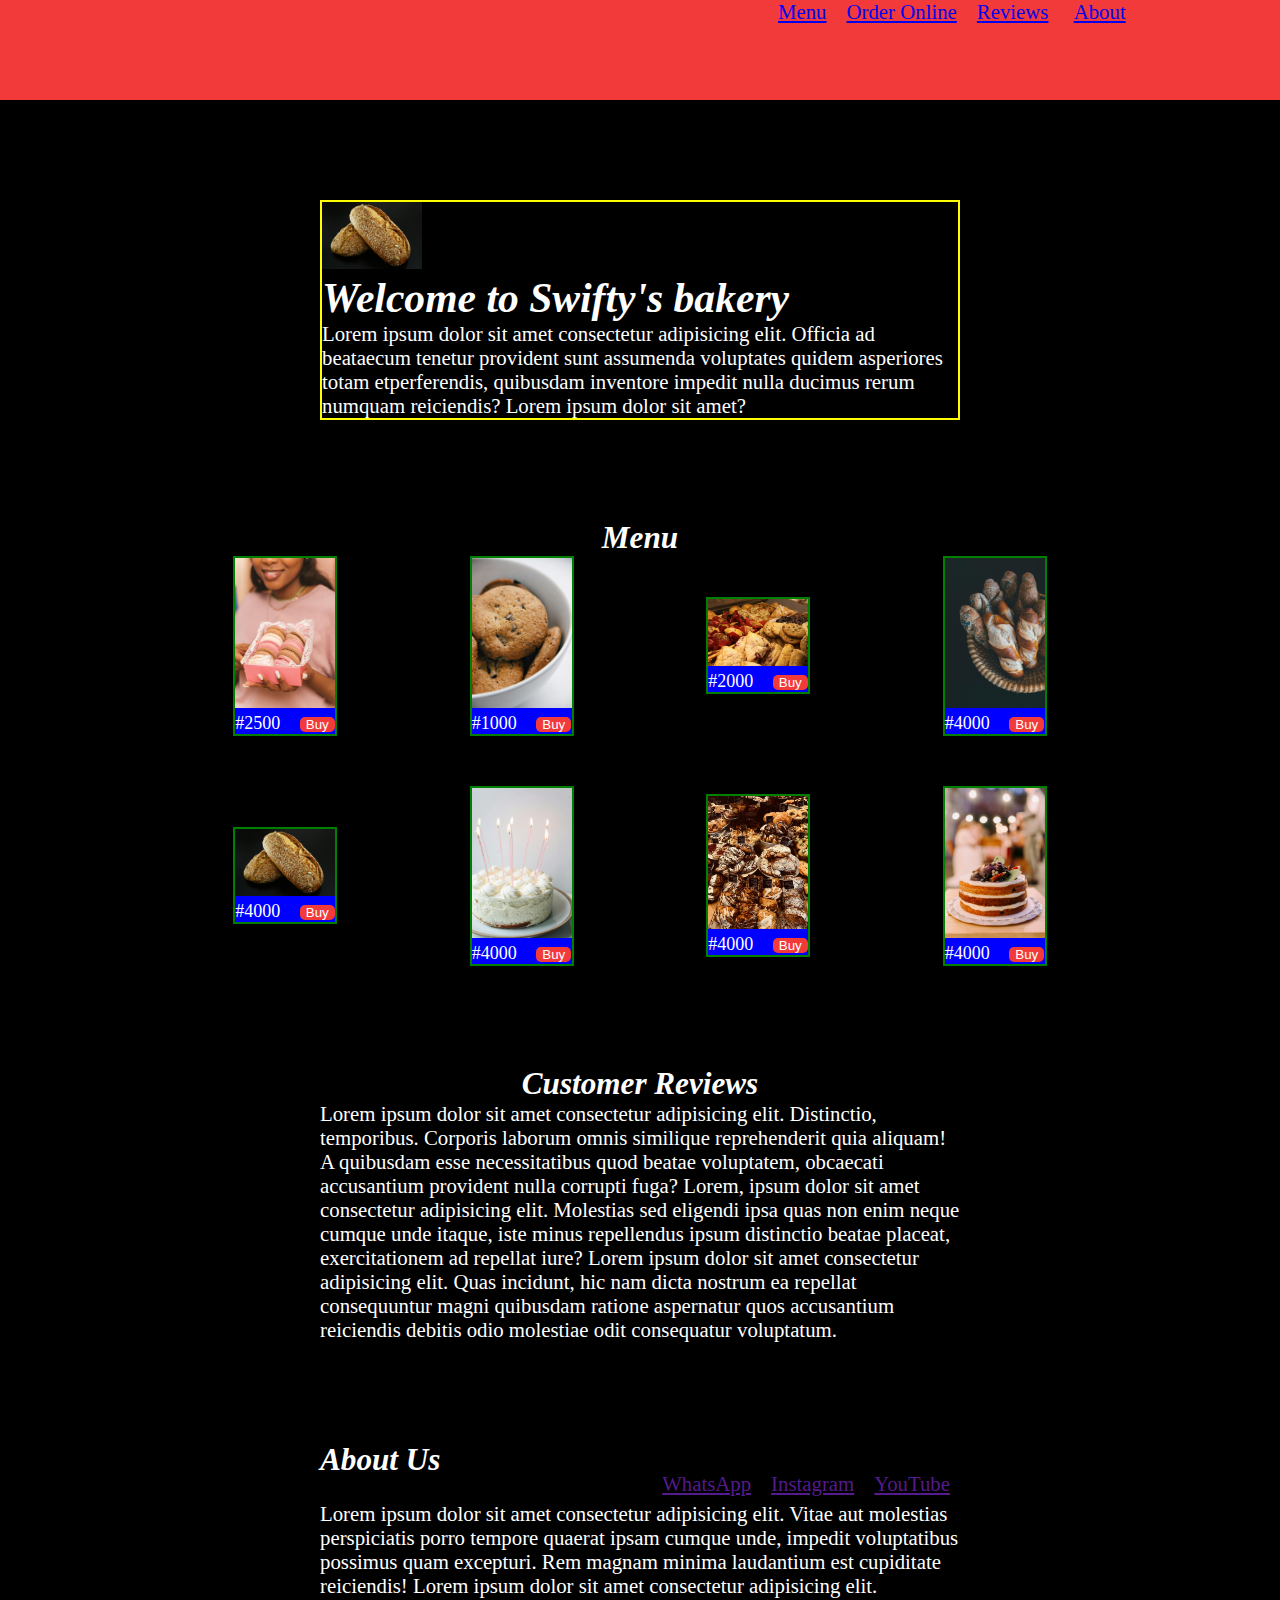
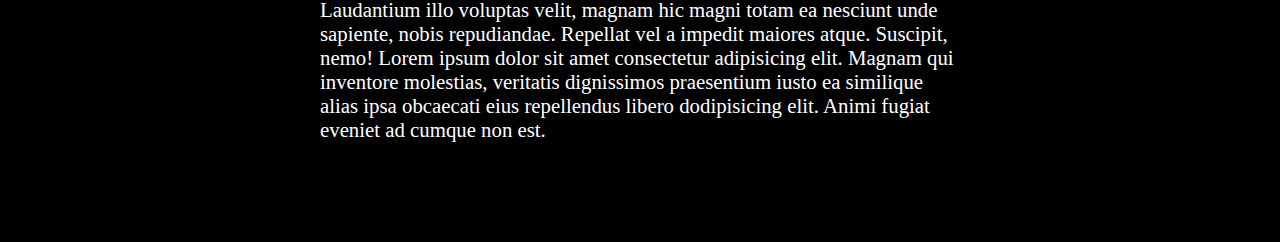
==== index.html @ 54302d2b "Initial commit for frontend" ====
<!DOCTYPE html>
<html lang="en">
  <head>
    <meta charset="UTF-8" />
    <meta name="viewport" content="width=device-width, initial-scale=1.0" />
    <title>homepage</title>
    <link rel="stylesheet" href="index.css" />
  </head>
  <body>
    <header class="header">
      <div class="navbar">
        <a href="#menu">Menu</a><a href="./order.html">Order Online</a
          ><a href="#reviews">Reviews</a> <a href="#about">About</a>
        </div>
    </header>
    <main>
      <div class="mainbox">
        <img src="./assets/pexels-pixabay-209194.jpg" alt="" />
        <div class="welcome">
          <h1>Welcome to Swifty's bakery</h1>
          <p>
            Lorem ipsum dolor sit amet consectetur adipisicing elit. Officia ad
            beataecum tenetur provident sunt assumenda voluptates quidem
            asperiores totam etperferendis, quibusdam inventore impedit nulla
            ducimus rerum numquam reiciendis? Lorem ipsum dolor sit amet?
          </p>
        </div>
      </div>
      <h2 id="menu">Menu</h2>
      <section class="container">
        <div>
          <img
            src="./assets/pexels-anthonyshkraba-production-8902303.jpg"
            alt=""
          /><br />
          #2500 <button class="orderbutton">Buy</button>
        </div>
        <div>
          <img
            src="./assets/pexels-chudesabyvaut-1351350-3250406.jpg"
            alt=""
          /><br />
          #1000 <button class="orderbutton">Buy</button>
        </div>
        <div>
          <img
            src="./assets/pexels-leigh-patrick-14477-298217.jpg"
            alt=""
          /><br />
          #2000 <button class="orderbutton">Buy</button>
        </div>
        <div>
          <img src="./assets/pexels-markusspiske-1871024.jpg" alt="" /><br />
          #4000 <button class="orderbutton">Buy</button>
        </div>
        <div>
          <img src="./assets/pexels-pixabay-209194.jpg" alt="" /><br />
          #4000 <button class="orderbutton">Buy</button>
        </div>
        <div>
          <img
            src="./assets/pexels-polina-tankilevitch-4110012.jpg"
            alt=""
          /><br />
          #4000 <button class="orderbutton">Buy</button>
        </div>
        <div>
          <img src="./assets/pexels-wendywei-1674064.jpg" alt="" /><br />
          #4000 <button class="orderbutton">Buy</button>
        </div>
        <div>
          <img src="./assets/pexels-zvolskiy-1721934.jpg" alt="" /><br />
          #4000 <button class="orderbutton">Buy</button>
        </div>
      </section>

      <section id="reviews">
        <h2 >Customer Reviews</h2>
        <p>
          Lorem ipsum dolor sit amet consectetur adipisicing elit. Distinctio,
          temporibus. Corporis laborum omnis similique reprehenderit quia aliquam!
          A quibusdam esse necessitatibus quod beatae voluptatem, obcaecati
          accusantium provident nulla corrupti fuga? Lorem, ipsum dolor sit amet
          consectetur adipisicing elit. Molestias sed eligendi ipsa quas non enim
          neque cumque unde itaque, iste minus repellendus ipsum distinctio beatae
          placeat, exercitationem ad repellat iure? Lorem ipsum dolor sit amet
          consectetur adipisicing elit. Quas incidunt, hic nam dicta nostrum ea
          repellat consequuntur magni quibusdam ratione aspernatur quos
          accusantium reiciendis debitis odio molestiae odit consequatur
          voluptatum.
        </p>
      </section>

      <section class="about">
        <span class="end">
          <div>
            <h2 id="about">About Us</h2>
          </div>
          <div class="contact">
            <a href="">WhatsApp</a><a href="">Instagram</a><a href="">YouTube</a>
          </div>
        </span>
        <p>
          Lorem ipsum dolor sit amet consectetur adipisicing elit. Vitae aut
          molestias perspiciatis porro tempore quaerat ipsam cumque unde, impedit
          voluptatibus possimus quam excepturi. Rem magnam minima laudantium est
        cupiditate reiciendis! Lorem ipsum dolor sit amet consectetur
        adipisicing elit. Laudantium illo voluptas velit, magnam hic magni totam
        ea nesciunt unde sapiente, nobis repudiandae. Repellat vel a impedit
        maiores atque. Suscipit, nemo! Lorem ipsum dolor sit amet consectetur
        adipisicing elit. Magnam qui inventore molestias, veritatis dignissimos
        praesentium iusto ea similique alias ipsa obcaecati eius repellendus
        libero dodipisicing elit. Animi fugiat eveniet
        ad cumque non est.
      </p>
    </section>
    </main>
    <script src="./dump/experiments.js"></script>
  </body>
</html>
---- index.css ----
*{
    margin: 0;
    padding: 0;
    box-sizing: border-box;
    scroll-behavior: smooth;
}

body{
    color: white;
    background-color: black;
    font-size: 1.3rem;
    font-weight: 500;
}

.header{
    display: flex;
    background-color: rgb(243, 58, 58);
    height: 100px;
}


.navbar{
    margin-left: 60%; 
}

.mainbox{
    border: 2px solid yellow;
    width: 50%;
    margin: 100px auto;
    
}




h1{
    font-style: italic;
}

img {
    width: 100px;
}

h2 {
    display: flex;
    justify-content: center;
    font-style: italic;
  }

.container {
    display: grid;
    grid-template-columns: repeat(4, 1fr);
    grid-template-rows: repeat(2, 1fr);
    gap: 50px;
    justify-content: center;
    margin: auto;
    place-items: center;
    width: 70%;
    
    div{
        border: 2px solid green;
        background-color: blue;
        font-size: large;
        
    }
  }

.orderbutton{
    display:inline;
    margin-left: 15px;
    border: none;
    width: 35px;
    cursor: pointer;
    background-color: rgb(243, 58, 58);
    color: white;
    border-radius: 5px;
}


#reviews{
    margin: 100px auto;
    width: 50%;
}


.about{
    margin: 100px auto;
    width: 50%;    
}

.end{
    display: flex;
    justify-content: space-between;
}

.contact{
    height: 30px;
    margin-top: 30px;
}

a{
    margin: 10px;
    margin-top: 10px;
}
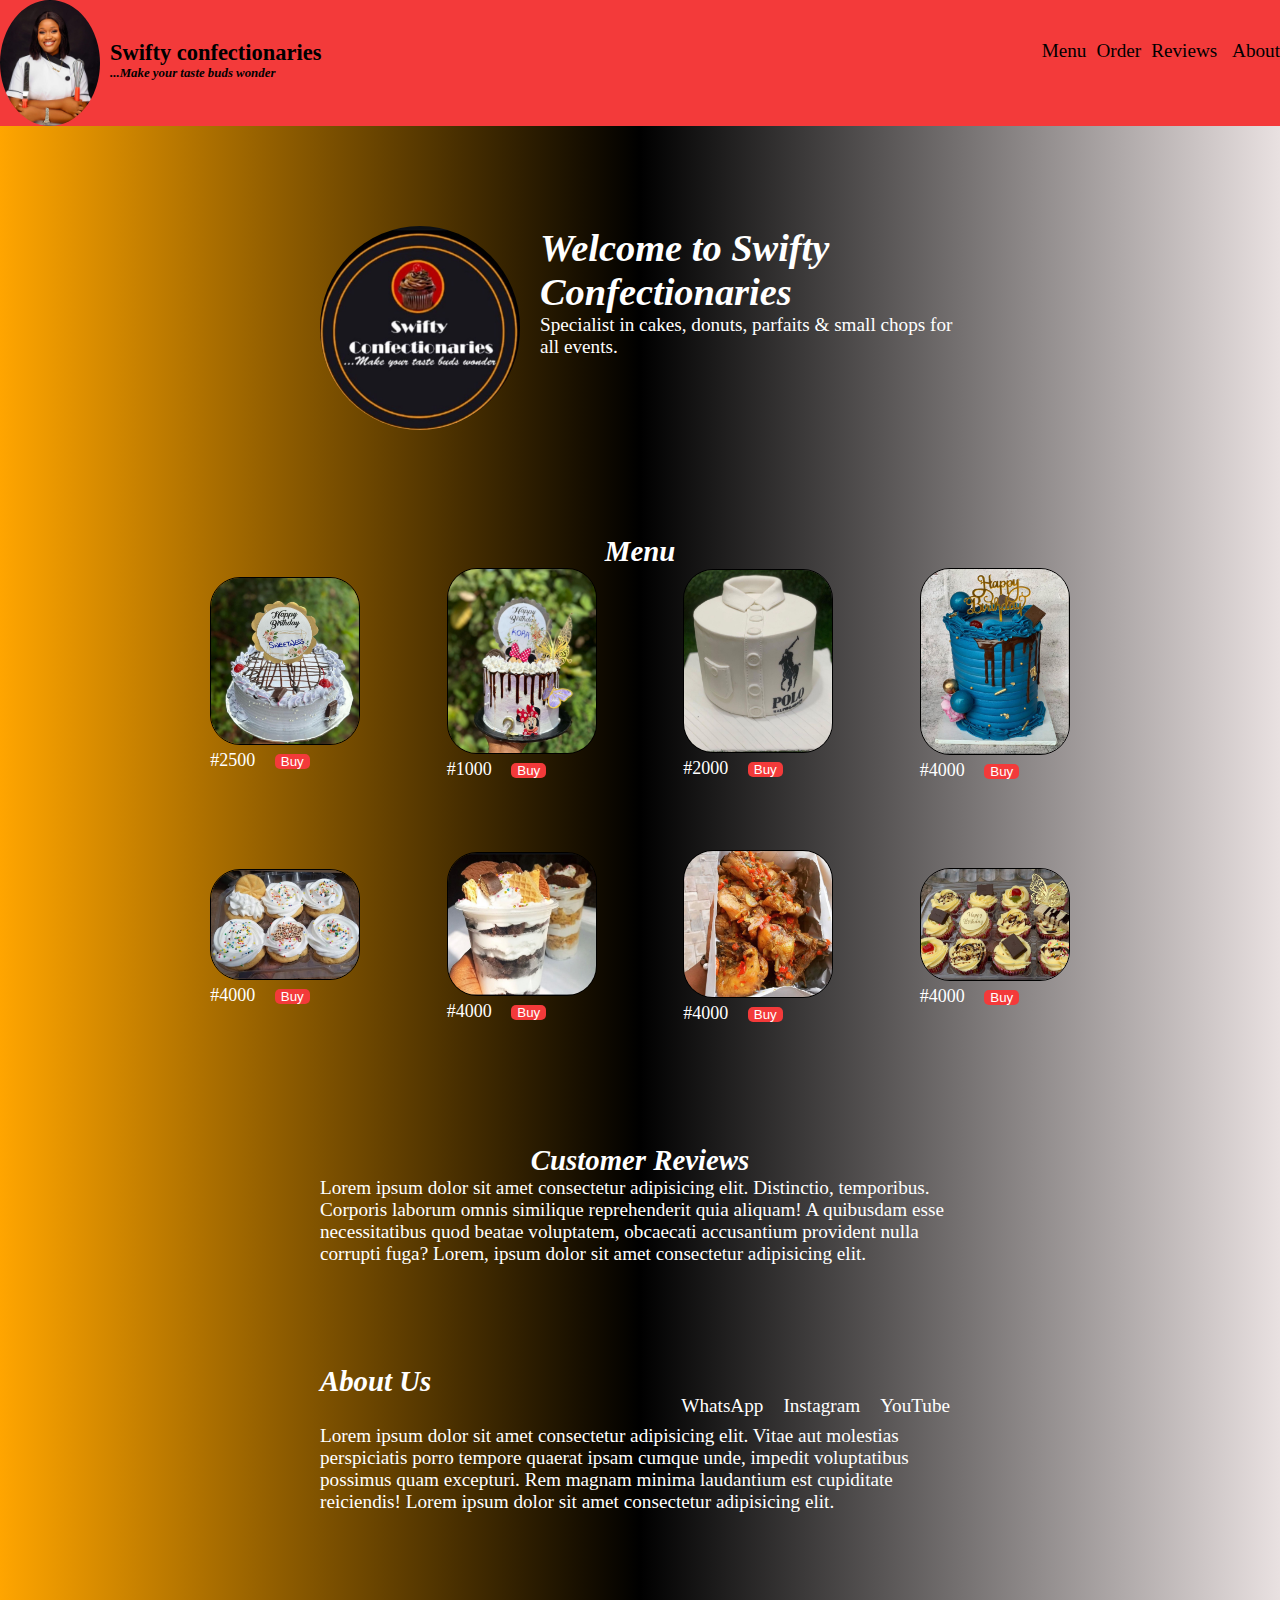
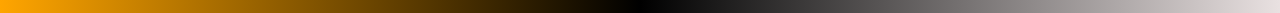
==== commit 85d10306: "added images" ====
--- a/index.html
+++ b/index.html
@@ -4,25 +4,30 @@
     <meta charset="UTF-8" />
     <meta name="viewport" content="width=device-width, initial-scale=1.0" />
     <title>homepage</title>
-    <link rel="stylesheet" href="index.css" />
+    <link rel="stylesheet" href="style.css" />
   </head>
   <body>
     <header class="header">
-      <div class="navbar">
-        <a href="#menu">Menu</a><a href="./order.html">Order Online</a
+      <img src="./assets/header1.jpeg" alt="">
+      <div class="intro">
+        <h3>Swifty confectionaries</h3>
+        <h6>...Make your taste buds wonder</h6>
+      </div>
+        <div class="navbar">
+        <a href="#menu">Menu</a><a href="./order.html" target="_blank">Order</a
           ><a href="#reviews">Reviews</a> <a href="#about">About</a>
         </div>
     </header>
     <main>
       <div class="mainbox">
-        <img src="./assets/pexels-pixabay-209194.jpg" alt="" />
+        <figure>
+          <img src="./assets/logo1.jpeg" alt="" id="logo1"/>
+        </figure>
         <div class="welcome">
-          <h1>Welcome to Swifty's bakery</h1>
+          <h1>Welcome to Swifty Confectionaries</h1>
           <p>
-            Lorem ipsum dolor sit amet consectetur adipisicing elit. Officia ad
-            beataecum tenetur provident sunt assumenda voluptates quidem
-            asperiores totam etperferendis, quibusdam inventore impedit nulla
-            ducimus rerum numquam reiciendis? Lorem ipsum dolor sit amet?
+            Specialist in cakes, donuts, parfaits & small chops for
+            all events.
           </p>
         </div>
       </div>
@@ -30,46 +35,46 @@
       <section class="container">
         <div>
           <img
-            src="./assets/pexels-anthonyshkraba-production-8902303.jpg"
+            src="./assets/cake1.jpeg"
             alt=""
           /><br />
           #2500 <button class="orderbutton">Buy</button>
         </div>
         <div>
           <img
-            src="./assets/pexels-chudesabyvaut-1351350-3250406.jpg"
+            src="./assets/cake2.jpeg"
             alt=""
           /><br />
           #1000 <button class="orderbutton">Buy</button>
         </div>
         <div>
           <img
-            src="./assets/pexels-leigh-patrick-14477-298217.jpg"
+            src="./assets/cake3.jpeg"
             alt=""
           /><br />
           #2000 <button class="orderbutton">Buy</button>
         </div>
         <div>
-          <img src="./assets/pexels-markusspiske-1871024.jpg" alt="" /><br />
+          <img src="./assets/cake4.jpeg" alt="" /><br />
           #4000 <button class="orderbutton">Buy</button>
         </div>
         <div>
-          <img src="./assets/pexels-pixabay-209194.jpg" alt="" /><br />
+          <img src="./assets/variety1.jpeg" alt="" /><br />
           #4000 <button class="orderbutton">Buy</button>
         </div>
         <div>
           <img
-            src="./assets/pexels-polina-tankilevitch-4110012.jpg"
+            src="./assets/variety2.jpeg"
             alt=""
           /><br />
           #4000 <button class="orderbutton">Buy</button>
         </div>
         <div>
-          <img src="./assets/pexels-wendywei-1674064.jpg" alt="" /><br />
+          <img src="./assets/variety3.jpeg" alt="" /><br />
           #4000 <button class="orderbutton">Buy</button>
         </div>
         <div>
-          <img src="./assets/pexels-zvolskiy-1721934.jpg" alt="" /><br />
+          <img src="./assets/variety4.jpeg" alt="" /><br />
           #4000 <button class="orderbutton">Buy</button>
         </div>
       </section>
@@ -81,13 +86,7 @@
           temporibus. Corporis laborum omnis similique reprehenderit quia aliquam!
           A quibusdam esse necessitatibus quod beatae voluptatem, obcaecati
           accusantium provident nulla corrupti fuga? Lorem, ipsum dolor sit amet
-          consectetur adipisicing elit. Molestias sed eligendi ipsa quas non enim
-          neque cumque unde itaque, iste minus repellendus ipsum distinctio beatae
-          placeat, exercitationem ad repellat iure? Lorem ipsum dolor sit amet
-          consectetur adipisicing elit. Quas incidunt, hic nam dicta nostrum ea
-          repellat consequuntur magni quibusdam ratione aspernatur quos
-          accusantium reiciendis debitis odio molestiae odit consequatur
-          voluptatum.
+          consectetur adipisicing elit.
         </p>
       </section>
 
@@ -105,13 +104,7 @@
           molestias perspiciatis porro tempore quaerat ipsam cumque unde, impedit
           voluptatibus possimus quam excepturi. Rem magnam minima laudantium est
         cupiditate reiciendis! Lorem ipsum dolor sit amet consectetur
-        adipisicing elit. Laudantium illo voluptas velit, magnam hic magni totam
-        ea nesciunt unde sapiente, nobis repudiandae. Repellat vel a impedit
-        maiores atque. Suscipit, nemo! Lorem ipsum dolor sit amet consectetur
-        adipisicing elit. Magnam qui inventore molestias, veritatis dignissimos
-        praesentium iusto ea similique alias ipsa obcaecati eius repellendus
-        libero dodipisicing elit. Animi fugiat eveniet
-        ad cumque non est.
+        adipisicing elit. 
       </p>
     </section>
     </main>
--- a/style.css
+++ b/style.css
@@ -0,0 +1,193 @@
+*{
+    margin: 0;
+    padding: 0;
+    box-sizing: border-box;
+    scroll-behavior: smooth;
+}
+
+body{
+    color: white;
+    background-image:linear-gradient(to right, orange, black,rgb(233, 225, 225));
+    font-size: 1.2rem;
+}
+
+a{
+    text-decoration: none;
+}
+
+
+
+.header{
+    display: flex;
+    background-color: rgb(243, 58, 58);
+    color: black;
+    
+    img{
+        border-radius: 50%;
+        
+    }
+    
+    .intro{
+        /* color: black; */
+        font-family: Georgia, 'Times New Roman', Times, serif;
+        margin-top: 40px;
+        margin-left: 10px;
+        
+        h6{
+            font-style: italic;
+            font-family: Cambria, Cochin, Georgia, Times, 'Times New Roman', serif;
+            font-weight:bold;
+        }
+        
+    }
+}
+
+
+.navbar{
+    display: inline;
+    margin-left: auto;
+    margin-top: 40px;
+    /* border: 2px solid green; */
+    height: 30px;
+    
+    
+    a{
+        /* border: 2px solid blue; */
+        margin-left: 10px;
+        color: black;
+        transition: color 0.5s;
+    }
+    
+    a:hover{
+        color: white;
+        border: 2px solid black;
+        border-radius: 10px;
+
+    }
+}
+
+.mainbox{
+    display: flex;
+    /* border: 2px solid yellow; */
+    width: 50%;
+    margin: 100px auto;
+    gap: 20px;
+}
+
+#logo1{
+    width: 200px;
+    border-radius: 100%;
+    /* border: 2px solid green;     */
+}
+
+
+
+h1{
+    font-style: italic;
+    
+}
+
+img {
+    width: 100px;
+}
+
+h2 {
+    display: flex;
+    justify-content: center;
+    font-style: italic;
+  }
+
+.container {
+    display: grid;
+    grid-template-columns: repeat(4, 1fr);
+    grid-template-rows: repeat(2, 1fr);
+    gap: 50px;
+    justify-content: center;
+    margin: auto;
+    place-items: center;
+    width: 70%;
+    
+    div{
+        /* border: 2px solid green; */
+        /* background-color: blue; */
+        font-size: large;
+        img{
+            width: 150px;
+            height: auto;
+            border-radius: 30px;
+            border: 1px solid black;
+            transition: 1ms;
+        }
+
+        img:hover{
+            border: 3px solid black;
+            cursor: pointer;
+        }
+        
+    }
+  }
+
+.orderbutton{
+    display:inline;
+    margin-left: 15px;
+    border: none;
+    width: 35px;
+    cursor: pointer;
+    background-color: rgb(243, 58, 58);
+    color: white;
+    border-radius: 5px;
+}
+
+
+#reviews{
+    margin: 100px auto;
+    width: 50%;
+}
+
+
+.about{
+    margin: 100px auto;
+    width: 50%;    
+}
+
+.end{
+    display: flex;
+    justify-content: space-between;
+
+    a{
+        margin: 10px;
+        margin-top: 10px;
+        color: white;
+    }
+}
+
+.contact{
+    height: 30px;
+    margin-top: 30px;
+}
+
+
+
+@media screen and (max-width: 390px){
+    .mainbox{
+        display: block;
+    }
+    
+    .container{
+        display: grid;
+        grid-template-columns: repeat(2, 1fr);
+        grid-template-rows: repeat(4, 1fr);
+        
+    }
+
+
+
+
+    .header{
+        background-color: green;
+    }
+
+    .navbar{
+        margin-left: auto;
+    }
+}